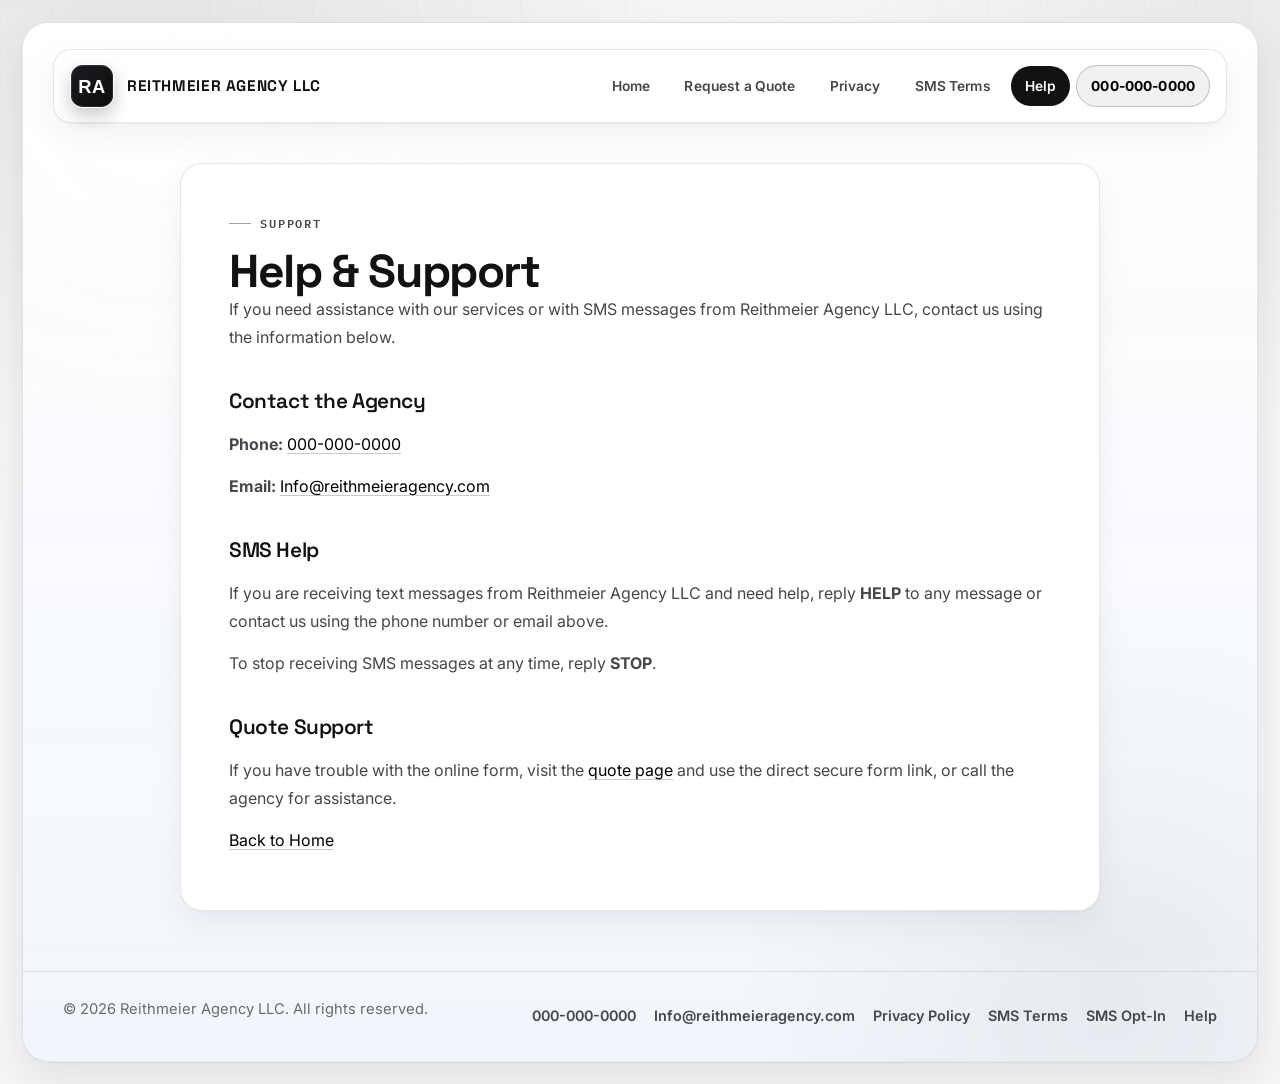
==== help.html @ 0e50ffd1 "Reithmeier Agency LLC site (black & white TCPA/SMS compliance site) Mirrors the Tim Wall agency site" ====
<!DOCTYPE html>
<html lang="en">
<head>
  <meta charset="UTF-8" />
  <meta name="viewport" content="width=device-width, initial-scale=1.0" />
  <title>Help | Reithmeier Agency LLC</title>
  <meta
    name="description"
    content="Help and support information for Reithmeier Agency LLC."
  />
  <link rel="icon" type="image/svg+xml" href="favicon.svg" />
  <link rel="stylesheet" href="styles.css" />
</head>
<body>
  <a class="skip-link" href="#main">Skip to content</a>
  <div class="page-shell">
    <div class="page-frame">
      <header class="site-nav">
        <div class="nav-inner">
          <a class="brand" href="index.html" aria-label="Reithmeier Agency LLC home">
            <span class="brand-mark"><img src="logo.svg" alt="" width="44" height="44" /></span>
            <span class="brand-copy">
              <strong>Reithmeier Agency LLC</strong>
            </span>
          </a>

          <nav class="nav-links" aria-label="Main navigation">
            <a href="index.html">Home</a>
            <a href="quote.html">Request a Quote</a>
            <a href="privacy-policy.html">Privacy</a>
            <a href="sms-terms.html">SMS Terms</a>
            <a class="active" href="help.html">Help</a>
            <a class="nav-phone" href="tel:+10000000000">000-000-0000</a>
          </nav>
        </div>
      </header>

      <main id="main" class="legal-main">
        <section class="legal-card">
          <p class="eyebrow">Support</p>
          <h1>Help &amp; Support</h1>
          <p>
            If you need assistance with our services or with SMS messages from Reithmeier Agency LLC,
            contact us using the information below.
          </p>

          <h2>Contact the Agency</h2>
          <p><strong>Phone:</strong> <a href="tel:+10000000000">000-000-0000</a></p>
          <p><strong>Email:</strong> <a href="mailto:Info@reithmeieragency.com">Info@reithmeieragency.com</a></p>

          <h2>SMS Help</h2>
          <p>
            If you are receiving text messages from Reithmeier Agency LLC and need help, reply <strong>HELP</strong> to any message or contact
            us using the phone number or email above.
          </p>
          <p>To stop receiving SMS messages at any time, reply <strong>STOP</strong>.</p>

          <h2>Quote Support</h2>
          <p>
            If you have trouble with the online form, visit the <a href="quote.html">quote page</a> and use the direct secure form link,
            or call the agency for assistance.
          </p>

          <p class="legal-back-link"><a href="index.html">Back to Home</a></p>
        </section>
      </main>

      <footer class="site-footer">
        <div>
          <p>© <span id="year"></span> Reithmeier Agency LLC. All rights reserved.</p>
        </div>
        <div class="footer-links">
          <a href="tel:+10000000000">000-000-0000</a>
          <a href="mailto:Info@reithmeieragency.com">Info@reithmeieragency.com</a>
          <a href="privacy-policy.html">Privacy Policy</a>
          <a href="sms-terms.html">SMS Terms</a>
          <a href="sms-opt-in.html">SMS Opt-In</a>
          <a href="help.html">Help</a>
        </div>
      </footer>
    </div>
  </div>

  <script>
    document.getElementById("year").textContent = new Date().getFullYear();
  </script>
</body>
</html>
---- styles.css ----
/* Reithmeier Agency — modern insurance aesthetic
   Reference: subtle motion + premium restraint (Coterie / Linear / Stripe / Vercel).
   Single confident accent · editorial display + mono eyebrows · blueprint grid ·
   crisp surfaces · scroll-fade micro-interactions · WCAG-AA focus + reduced-motion. */

@import url('https://fonts.googleapis.com/css2?family=Space+Grotesk:wght@500;600;700&family=Inter:wght@400;500;600;700&family=IBM+Plex+Mono:wght@500;600&display=swap');

:root {
  /* Surfaces — clean, cool near-white instead of frosted pastel */
  --bg: #f6f6f7;
  --surface: #ffffff;
  --surface-2: #f1f1f2;
  --panel: rgba(255, 255, 255, 0.78);

  /* Ink + text (all body text ≥ 4.5:1 on white) */
  --ink: #121214;
  --ink-soft: #46464b;
  --stone: #6a6a70;

  /* Single confident accent (Tailwind blue-700 family) */
  --accent: #111111;
  --accent-ink: #000000;
  --accent-soft: rgba(17, 17, 17, 0.06);
  --accent-line: rgba(17, 17, 17, 0.22);

  /* Dark brand panel */
  --dark-1: #0d0d0f;
  --dark-2: #1c1c20;

  --line: rgba(11, 18, 32, 0.10);
  --line-strong: rgba(11, 18, 32, 0.16);

  /* Lighter, layered shadows (Linear-style soft elevation) */
  --shadow-soft: 0 1px 2px rgba(11, 18, 32, 0.04), 0 12px 32px rgba(11, 18, 32, 0.06);
  --shadow-card: 0 1px 2px rgba(11, 18, 32, 0.05), 0 18px 44px rgba(11, 18, 32, 0.09);
  --shadow-dark: 0 24px 60px rgba(11, 18, 32, 0.28);

  /* Tighter, contemporary radii (no more 34px blobs) */
  --radius-frame: 26px;
  --radius-xl: 22px;
  --radius-lg: 18px;
  --radius-md: 14px;
  --radius-sm: 10px;

  --ease: cubic-bezier(0.22, 1, 0.36, 1);
}

* {
  box-sizing: border-box;
}

html {
  scroll-behavior: smooth;
  -webkit-text-size-adjust: 100%;
}

body {
  margin: 0;
  min-width: 320px;
  color: var(--ink);
  font-family: 'Inter', system-ui, -apple-system, sans-serif;
  font-size: 16px;
  line-height: 1.6;
  -webkit-font-smoothing: antialiased;
  text-rendering: optimizeLegibility;
  background:
    radial-gradient(900px circle at 12% -8%, rgba(17, 17, 17, 0.08), transparent 60%),
    radial-gradient(700px circle at 96% 4%, rgba(17, 17, 17, 0.05), transparent 55%),
    var(--bg);
}

/* Vercel-style blueprint grid — fine, faint, masked toward the edges */
body::before {
  content: '';
  position: fixed;
  inset: 0;
  pointer-events: none;
  z-index: 0;
  opacity: 0.5;
  background-image:
    linear-gradient(rgba(11, 18, 32, 0.035) 1px, transparent 1px),
    linear-gradient(90deg, rgba(11, 18, 32, 0.035) 1px, transparent 1px);
  background-size: 52px 52px;
  -webkit-mask-image: radial-gradient(120% 90% at 50% 0%, #000 35%, transparent 85%);
  mask-image: radial-gradient(120% 90% at 50% 0%, #000 35%, transparent 85%);
}

a {
  color: inherit;
}

/* ---- Accessibility: visible focus + skip link ---- */
:focus-visible {
  outline: 2px solid var(--accent);
  outline-offset: 3px;
  border-radius: 6px;
}

.skip-link {
  position: absolute;
  left: 16px;
  top: -60px;
  z-index: 50;
  padding: 10px 16px;
  border-radius: 999px;
  background: var(--ink);
  color: #fff;
  font: 600 0.9rem 'Inter', sans-serif;
  text-decoration: none;
  transition: top 0.2s var(--ease);
}

.skip-link:focus {
  top: 16px;
}

.page-shell {
  position: relative;
  z-index: 1;
  padding: 22px;
}

.page-frame {
  position: relative;
  max-width: 1320px;
  margin: 0 auto;
  overflow: hidden;
  border: 1px solid var(--line);
  border-radius: var(--radius-frame);
  background:
    linear-gradient(180deg, rgba(255, 255, 255, 0.96), rgba(241, 245, 251, 0.94));
  box-shadow: var(--shadow-card);
}

.page-frame::before {
  content: '';
  position: absolute;
  inset: 0;
  pointer-events: none;
  background:
    radial-gradient(circle at 10% 8%, rgba(255, 255, 255, 0.6), transparent 22%),
    radial-gradient(circle at 88% 92%, rgba(17, 17, 17, 0.05), transparent 26%);
}

.site-nav,
.hero,
.confidence-strip,
.section-shell,
.process-section,
.cta-section,
.quote-main,
.legal-main,
.site-footer {
  position: relative;
  z-index: 1;
}

.site-nav {
  padding: 26px 30px 0;
}

.nav-inner {
  display: flex;
  align-items: center;
  justify-content: space-between;
  gap: 20px;
  padding: 14px 16px;
  border: 1px solid var(--line);
  border-radius: var(--radius-lg);
  background: rgba(255, 255, 255, 0.78);
  backdrop-filter: blur(14px);
  -webkit-backdrop-filter: blur(14px);
  box-shadow: var(--shadow-soft);
}

.brand {
  display: inline-flex;
  align-items: center;
  gap: 13px;
  text-decoration: none;
  min-width: 0;
}

.brand-mark {
  display: inline-flex;
  align-items: center;
  justify-content: center;
  width: 44px;
  height: 44px;
  flex: 0 0 auto;
}

.brand-mark img {
  display: block;
  width: 44px;
  height: 44px;
  border-radius: 13px;
  box-shadow: 0 8px 18px rgba(11, 18, 32, 0.22);
}

.brand-copy {
  display: flex;
  flex-direction: column;
  min-width: 0;
}

.brand-copy strong,
.brand-copy small {
  white-space: nowrap;
}

.brand-copy strong {
  font-family: 'Space Grotesk', sans-serif;
  font-size: 0.96rem;
  font-weight: 700;
  letter-spacing: 0.04em;
  text-transform: uppercase;
}

.brand-copy small {
  margin-top: 2px;
  font-size: 0.74rem;
  color: var(--stone);
  letter-spacing: 0.03em;
}

.nav-links {
  display: flex;
  flex-wrap: wrap;
  align-items: center;
  justify-content: flex-end;
  gap: 6px;
}

.nav-links a {
  padding: 9px 14px;
  border-radius: 999px;
  text-decoration: none;
  font-size: 0.86rem;
  font-weight: 600;
  color: var(--ink-soft);
  letter-spacing: 0.01em;
  transition: color 0.2s var(--ease), background-color 0.2s var(--ease), transform 0.2s var(--ease);
}

.nav-links a:hover {
  color: var(--ink);
  background: var(--surface-2);
}

.nav-links a.active {
  background: var(--ink);
  color: #fff;
}

.nav-links .nav-phone {
  border: 1px solid var(--accent-line);
  background: var(--accent-soft);
  color: var(--accent-ink);
  font-weight: 700;
}

.nav-links .nav-phone:hover {
  background: var(--accent);
  color: #fff;
  border-color: transparent;
  transform: translateY(-1px);
}

.hero,
.section-shell,
.cta-section,
.quote-main,
.legal-main {
  padding-left: 40px;
  padding-right: 40px;
}

.hero {
  padding-top: 46px;
  padding-bottom: 30px;
  display: grid;
  grid-template-columns: minmax(0, 1.12fr) minmax(320px, 0.88fr);
  gap: 30px;
  align-items: stretch;
}

.hero-copy {
  padding: 22px 8px 22px 0;
}

/* ---- Mono eyebrows (Sanity / Coterie pattern) ---- */
.eyebrow,
.card-kicker,
.confidence-label,
.service-index,
.step-number {
  display: inline-flex;
  align-items: center;
  gap: 9px;
  margin: 0 0 18px;
  font-family: 'IBM Plex Mono', monospace;
  font-size: 0.72rem;
  font-weight: 600;
  letter-spacing: 0.16em;
  text-transform: uppercase;
}

.eyebrow::before {
  content: '';
  width: 22px;
  height: 1px;
  background: currentColor;
  opacity: 0.5;
}

.eyebrow {
  color: var(--accent);
}

.eyebrow-dark {
  color: rgba(255, 255, 255, 0.62);
}

/* ---- Editorial display type ---- */
.hero h1,
.interior-hero h1,
.legal-card h1,
.section-heading h2,
.hero-card h2,
.service-card h3,
.process-step h3,
.info-card h2,
.confidence-item h3,
.signature-panel h2 {
  margin: 0;
  font-family: 'Space Grotesk', sans-serif;
  font-weight: 700;
  letter-spacing: -0.03em;
}

.hero h1 {
  max-width: 13ch;
  font-size: clamp(2.9rem, 6vw, 5.2rem);
  line-height: 0.98;
}

.hero-lead,
.body-copy p,
.hero-card p,
.service-card p,
.process-step p,
.cta-copy,
.cta-note,
.legal-card p,
.legal-card li,
.info-card p,
.small-note {
  color: var(--ink-soft);
  line-height: 1.75;
}

.hero-lead {
  max-width: 600px;
  margin: 24px 0 0;
  font-size: 1.08rem;
}

.hero-actions {
  display: flex;
  flex-wrap: wrap;
  gap: 12px;
  margin-top: 30px;
}

.button-primary,
.button-secondary {
  display: inline-flex;
  align-items: center;
  justify-content: center;
  min-width: 180px;
  padding: 14px 24px;
  border-radius: 999px;
  text-decoration: none;
  font-size: 0.93rem;
  font-weight: 600;
  letter-spacing: 0.01em;
  transition: transform 0.22s var(--ease), box-shadow 0.22s var(--ease),
    background-color 0.22s var(--ease), color 0.22s var(--ease), border-color 0.22s var(--ease);
}

.button-primary {
  background: var(--accent);
  color: #fff;
  box-shadow: 0 1px 2px rgba(11, 18, 32, 0.1), 0 12px 26px rgba(17, 17, 17, 0.28);
}

.button-primary:hover {
  background: var(--accent-ink);
  transform: translateY(-2px);
  box-shadow: 0 1px 2px rgba(11, 18, 32, 0.1), 0 16px 32px rgba(17, 17, 17, 0.34);
}

.button-secondary {
  color: var(--ink);
  border: 1px solid var(--line-strong);
  background: var(--surface);
}

.button-secondary:hover {
  border-color: var(--accent-line);
  color: var(--accent-ink);
  transform: translateY(-2px);
  box-shadow: var(--shadow-soft);
}

.card-button:hover {
  transform: translateY(-2px);
}

.hero-points,
.detail-list,
.compact-list,
.legal-list {
  margin: 0;
  padding: 0;
  list-style: none;
}

.hero-points {
  display: flex;
  flex-wrap: wrap;
  gap: 10px;
  margin-top: 30px;
}

.hero-points li {
  padding: 10px 16px;
  border: 1px solid var(--line);
  border-radius: 999px;
  background: var(--surface);
  font-size: 0.88rem;
  font-weight: 500;
  color: var(--ink-soft);
}

.hero-points li::before {
  content: '✓';
  margin-right: 8px;
  color: var(--accent);
  font-weight: 700;
}

/* ---- Cards: crisp surfaces + subtle hover lift ---- */
.hero-card,
.statement-card,
.service-card,
.confidence-item,
.info-card,
.legal-card,
.quote-form-frame,
.signature-panel {
  border: 1px solid var(--line);
  box-shadow: var(--shadow-soft);
}

.confidence-item,
.service-card {
  transition: transform 0.28s var(--ease), box-shadow 0.28s var(--ease), border-color 0.28s var(--ease);
}

.confidence-item:hover,
.service-card:hover {
  transform: translateY(-4px);
  box-shadow: var(--shadow-card);
  border-color: var(--accent-line);
}

.hero-card {
  position: relative;
  overflow: hidden;
  padding: 32px;
  border-radius: var(--radius-xl);
  border-color: transparent;
  background: linear-gradient(155deg, var(--dark-1) 0%, var(--dark-2) 100%);
  color: #fff;
  box-shadow: var(--shadow-dark);
}

.hero-card::before {
  content: '';
  position: absolute;
  width: 280px;
  height: 280px;
  right: -90px;
  top: -80px;
  border-radius: 50%;
  background: radial-gradient(circle, rgba(17, 17, 17, 0.45), transparent 68%);
}

.hero-card h2 {
  position: relative;
  max-width: 14ch;
  font-size: clamp(1.7rem, 2.6vw, 2.4rem);
  line-height: 1.05;
  color: #fff;
}

.hero-card p,
.hero-card li {
  color: rgba(255, 255, 255, 0.74);
}

.card-kicker {
  color: rgba(255, 255, 255, 0.72);
}

.detail-list {
  display: grid;
  gap: 16px;
  margin-top: 28px;
}

.detail-list li {
  padding-bottom: 16px;
  border-bottom: 1px solid rgba(255, 255, 255, 0.12);
  line-height: 1.6;
}

.detail-list li:last-child {
  border-bottom: 0;
  padding-bottom: 0;
}

.detail-list span {
  display: block;
  margin-bottom: 6px;
  color: rgba(255, 255, 255, 0.55);
  font-family: 'IBM Plex Mono', monospace;
  font-size: 0.7rem;
  font-weight: 600;
  letter-spacing: 0.14em;
  text-transform: uppercase;
}

.card-contact {
  margin-top: 26px;
}

.card-contact a {
  color: #fff;
  text-decoration-color: rgba(255, 255, 255, 0.5);
}

.confidence-strip {
  padding: 0 40px 56px;
}

.confidence-grid,
.services-grid,
.process-grid {
  display: grid;
  gap: 16px;
  grid-template-columns: repeat(3, minmax(0, 1fr));
}

.confidence-item {
  padding: 26px;
  border-radius: var(--radius-lg);
  background: var(--surface);
}

.confidence-label,
.service-index {
  color: var(--accent);
}

.confidence-item h3 {
  font-size: 1.18rem;
  font-weight: 600;
  letter-spacing: -0.02em;
  line-height: 1.3;
  color: var(--ink);
}

.section-shell {
  padding-bottom: 56px;
}

.section-shell-tight {
  padding-bottom: 0;
}

.section-heading {
  max-width: 720px;
  margin-bottom: 30px;
}

.section-heading h2,
.signature-panel h2,
.legal-card h1,
.interior-hero h1 {
  font-size: clamp(2.1rem, 3.6vw, 3.4rem);
  line-height: 1.02;
}

.section-heading-tight {
  max-width: 640px;
}

.split-layout {
  display: grid;
  grid-template-columns: minmax(0, 1.12fr) minmax(280px, 0.88fr);
  gap: 22px;
  align-items: start;
}

.body-copy p {
  margin: 0 0 18px;
  font-size: 1.04rem;
}

.statement-card,
.signature-panel {
  padding: 30px;
  border-radius: var(--radius-lg);
  background: var(--surface);
}

.statement-card {
  border-left: 3px solid var(--accent);
}

.statement-card p:last-child {
  margin-bottom: 0;
}

.services-grid {
  margin-top: 8px;
}

.service-card {
  padding: 30px;
  border-radius: var(--radius-lg);
  background: var(--surface);
}

.service-index,
.step-number {
  margin-bottom: 20px;
}

.service-card h3,
.process-step h3 {
  font-size: 1.4rem;
  line-height: 1.1;
  margin-bottom: 14px;
}

.process-section {
  padding: 0 40px 56px;
}

.process-wrap {
  padding: 38px;
  border-radius: var(--radius-xl);
  background: linear-gradient(150deg, var(--dark-1) 0%, var(--dark-2) 100%);
  box-shadow: var(--shadow-dark);
}

.section-heading-on-dark h2,
.process-step h3,
.process-step p,
.process-step .step-number {
  color: #fff;
}

.process-step {
  padding: 26px;
  border-radius: var(--radius-md);
  background: rgba(255, 255, 255, 0.05);
  border: 1px solid rgba(255, 255, 255, 0.1);
}

.process-step .step-number {
  color: rgba(255, 255, 255, 0.72);
}

.process-step p {
  margin-bottom: 0;
  color: rgba(255, 255, 255, 0.72);
}

.signature-panel {
  display: grid;
  grid-template-columns: minmax(0, 1fr) minmax(320px, 0.96fr);
  gap: 30px;
  align-items: start;
  background: var(--surface);
}

.signature-list {
  display: grid;
  gap: 12px;
}

.signature-list p {
  margin: 0;
  padding: 15px 18px 15px 44px;
  position: relative;
  border-radius: var(--radius-sm);
  border: 1px solid var(--line);
  background: var(--surface-2);
  color: var(--ink-soft);
  line-height: 1.6;
}

.signature-list p::before {
  content: '✓';
  position: absolute;
  left: 16px;
  top: 50%;
  transform: translateY(-50%);
  color: var(--accent);
  font-weight: 700;
}

.cta-section {
  padding-bottom: 66px;
}

.cta-panel {
  display: grid;
  grid-template-columns: minmax(0, 1fr) auto;
  gap: 26px;
  align-items: end;
  padding: 40px;
  border-radius: var(--radius-xl);
  border: 1px solid var(--accent-line);
  background:
    radial-gradient(700px circle at 90% 110%, rgba(17, 17, 17, 0.12), transparent 60%),
    var(--surface);
  box-shadow: var(--shadow-card);
}

.cta-copy {
  max-width: 620px;
  margin: 16px 0 0;
}

.cta-actions {
  margin-top: 0;
}

.cta-note {
  grid-column: 1 / -1;
  margin: 0;
  padding-top: 20px;
  border-top: 1px solid var(--line);
  font-size: 0.86rem;
  line-height: 1.7;
}

.quote-main {
  padding-top: 40px;
  padding-bottom: 44px;
}

.interior-hero {
  display: grid;
  grid-template-columns: minmax(0, 1.05fr) minmax(280px, 0.72fr);
  gap: 24px;
  align-items: start;
  margin-bottom: 28px;
}

.interior-copy {
  max-width: 660px;
}

.info-card {
  padding: 30px;
  border-radius: var(--radius-lg);
  background: var(--surface);
}

.info-card h2 {
  font-size: 1.6rem;
  line-height: 1.05;
  margin-bottom: 14px;
}

.info-card p {
  margin: 0 0 10px;
}

.card-button {
  width: 100%;
  margin-top: 14px;
}

.quote-layout {
  display: grid;
  grid-template-columns: minmax(0, 1fr) minmax(280px, 320px);
  gap: 24px;
  align-items: start;
}

.quote-form-frame {
  padding: 16px;
  border-radius: var(--radius-xl);
  background: var(--surface);
}

.quote-form-frame iframe {
  display: block;
  width: 100%;
  min-height: 1180px;
  border: 0;
  border-radius: var(--radius-md);
  background: #fff;
}

.form-placeholder {
  display: flex;
  flex-direction: column;
  justify-content: center;
  min-height: 420px;
  padding: 40px;
  border-radius: var(--radius-md);
  border: 2px dashed var(--line-strong);
  background:
    repeating-linear-gradient(135deg, var(--surface-2), var(--surface-2) 12px, var(--surface) 12px, var(--surface) 24px);
  text-align: center;
}

.form-placeholder p:last-child {
  max-width: 460px;
  margin: 0 auto;
}

.form-placeholder code {
  font-family: 'IBM Plex Mono', monospace;
  font-size: 0.85em;
  padding: 1px 5px;
  border-radius: 4px;
  background: var(--surface-2);
  border: 1px solid var(--line);
}

.compact-list {
  display: grid;
  gap: 10px;
}

.compact-list li {
  padding: 13px 16px 13px 40px;
  position: relative;
  border-radius: var(--radius-sm);
  background: var(--surface-2);
  line-height: 1.55;
  color: var(--ink-soft);
}

.compact-list li::before {
  content: '✓';
  position: absolute;
  left: 15px;
  top: 13px;
  color: var(--accent);
  font-weight: 700;
}

.small-note {
  margin: 18px 0 0;
  font-size: 0.88rem;
}

.quote-card {
  max-width: 100%;
}

.quote-disclaimer-section {
  margin-top: 26px;
}

.quote-disclaimer {
  margin: 0;
  font-size: 0.9rem;
}

.legal-main {
  padding-top: 40px;
  padding-bottom: 60px;
}

.legal-card {
  max-width: 920px;
  margin: 0 auto;
  padding: 42px clamp(24px, 4vw, 48px);
  border-radius: var(--radius-xl);
  background: var(--surface);
}

.legal-card h1 {
  letter-spacing: -0.03em;
}

.legal-card h2 {
  margin: 34px 0 12px;
  font-family: 'Space Grotesk', sans-serif;
  font-size: 1.3rem;
  font-weight: 600;
  letter-spacing: -0.02em;
  color: var(--ink);
}

.legal-card p,
.legal-card li {
  margin: 0 0 14px;
}

.legal-list {
  display: grid;
  gap: 12px;
  margin-top: 6px;
}

.legal-list li {
  margin: 0;
  padding-left: 20px;
  position: relative;
}

.legal-list li::before {
  content: '';
  position: absolute;
  left: 0;
  top: 0.62em;
  width: 7px;
  height: 7px;
  border-radius: 50%;
  background: var(--accent);
}

.legal-back-link {
  margin-top: 30px;
}

/* Links inside content use the accent for affordance + contrast */
.legal-back-link a,
.cta-note a,
.info-card a,
.legal-card a {
  color: var(--accent-ink);
  text-decoration-color: var(--accent-line);
  text-underline-offset: 0.16em;
}

.hero-card a {
  text-decoration-color: rgba(255, 255, 255, 0.5);
  text-underline-offset: 0.16em;
}

.site-footer {
  display: flex;
  flex-wrap: wrap;
  align-items: flex-end;
  justify-content: space-between;
  gap: 18px;
  padding: 26px 40px 34px;
  border-top: 1px solid var(--line);
}

.site-footer p {
  margin: 0 0 6px;
  color: var(--stone);
  font-size: 0.92rem;
  line-height: 1.55;
}

.footer-links {
  display: flex;
  flex-wrap: wrap;
  justify-content: flex-end;
  gap: 10px 18px;
}

.footer-links a {
  color: var(--ink-soft);
  text-decoration: none;
  font-size: 0.9rem;
  font-weight: 600;
  transition: color 0.2s var(--ease);
}

.footer-links a:hover {
  color: var(--accent-ink);
  text-decoration: underline;
  text-underline-offset: 0.16em;
}

/* ---- Motion: entrance + scroll reveal, all opt-out-aware ---- */
@keyframes fade-up {
  from { opacity: 0; transform: translateY(16px); }
  to { opacity: 1; transform: translateY(0); }
}

@keyframes reveal-in {
  from { opacity: 0; transform: translateY(26px); }
  to { opacity: 1; transform: none; }
}

@media (prefers-reduced-motion: no-preference) {
  .site-nav,
  .hero,
  .confidence-strip,
  .section-shell,
  .process-section,
  .cta-section,
  .quote-main,
  .legal-main,
  .site-footer {
    animation: fade-up 0.6s var(--ease) both;
  }

  /* Modern CSS scroll-driven reveal where supported; content stays
     visible by default, so unsupported browsers lose nothing. */
  @supports (animation-timeline: view()) {
    .confidence-item,
    .service-card,
    .process-step,
    .signature-list p,
    .statement-card {
      animation: reveal-in linear both;
      animation-timeline: view();
      animation-range: entry 0% entry 52%;
    }
  }
}

@media (prefers-reduced-motion: reduce) {
  html {
    scroll-behavior: auto;
  }
  * {
    animation-duration: 0.001ms !important;
    animation-iteration-count: 1 !important;
    transition-duration: 0.001ms !important;
  }
}

/* ---- Responsive ---- */
@media (max-width: 1100px) {
  .hero,
  .split-layout,
  .interior-hero,
  .quote-layout,
  .signature-panel,
  .cta-panel {
    grid-template-columns: 1fr;
  }

  .confidence-grid,
  .services-grid,
  .process-grid {
    grid-template-columns: repeat(2, minmax(0, 1fr));
  }

  .cta-actions {
    justify-content: flex-start;
  }
}

@media (max-width: 820px) {
  .page-shell {
    padding: 12px;
  }

  .site-nav,
  .hero,
  .section-shell,
  .cta-section,
  .quote-main,
  .legal-main,
  .confidence-strip,
  .process-section,
  .site-footer {
    padding-left: 18px;
    padding-right: 18px;
  }

  .site-nav {
    padding-top: 18px;
  }

  .nav-inner {
    padding: 14px;
  }

  .brand-copy strong,
  .brand-copy small {
    white-space: normal;
  }

  .hero {
    padding-top: 32px;
  }

  .hero h1 {
    max-width: none;
  }

  .confidence-grid,
  .services-grid,
  .process-grid {
    grid-template-columns: 1fr;
  }

  .process-wrap,
  .cta-panel,
  .statement-card,
  .signature-panel,
  .legal-card,
  .hero-card,
  .service-card,
  .info-card,
  .confidence-item {
    padding: 24px;
  }

  .site-footer {
    padding-bottom: 24px;
  }

  .footer-links {
    justify-content: flex-start;
  }
}

@media (max-width: 560px) {
  .button-primary,
  .button-secondary,
  .card-button {
    width: 100%;
  }

  .hero-actions,
  .cta-actions {
    width: 100%;
  }

  .hero-points li,
  .compact-list li {
    width: 100%;
  }

  .quote-form-frame iframe {
    min-height: 1320px;
  }
}

@media print {
  body {
    background: #fff;
  }

  body::before,
  .site-nav,
  .site-footer,
  .skip-link {
    display: none !important;
  }

  .page-shell {
    padding: 0;
  }

  .page-frame {
    box-shadow: none;
    border: 0;
    border-radius: 0;
    background: #fff;
  }

  .legal-main {
    padding: 0;
  }

  .legal-card {
    box-shadow: none;
    border: 0;
    padding: 0;
    max-width: 100%;
    background: #fff;
  }
}
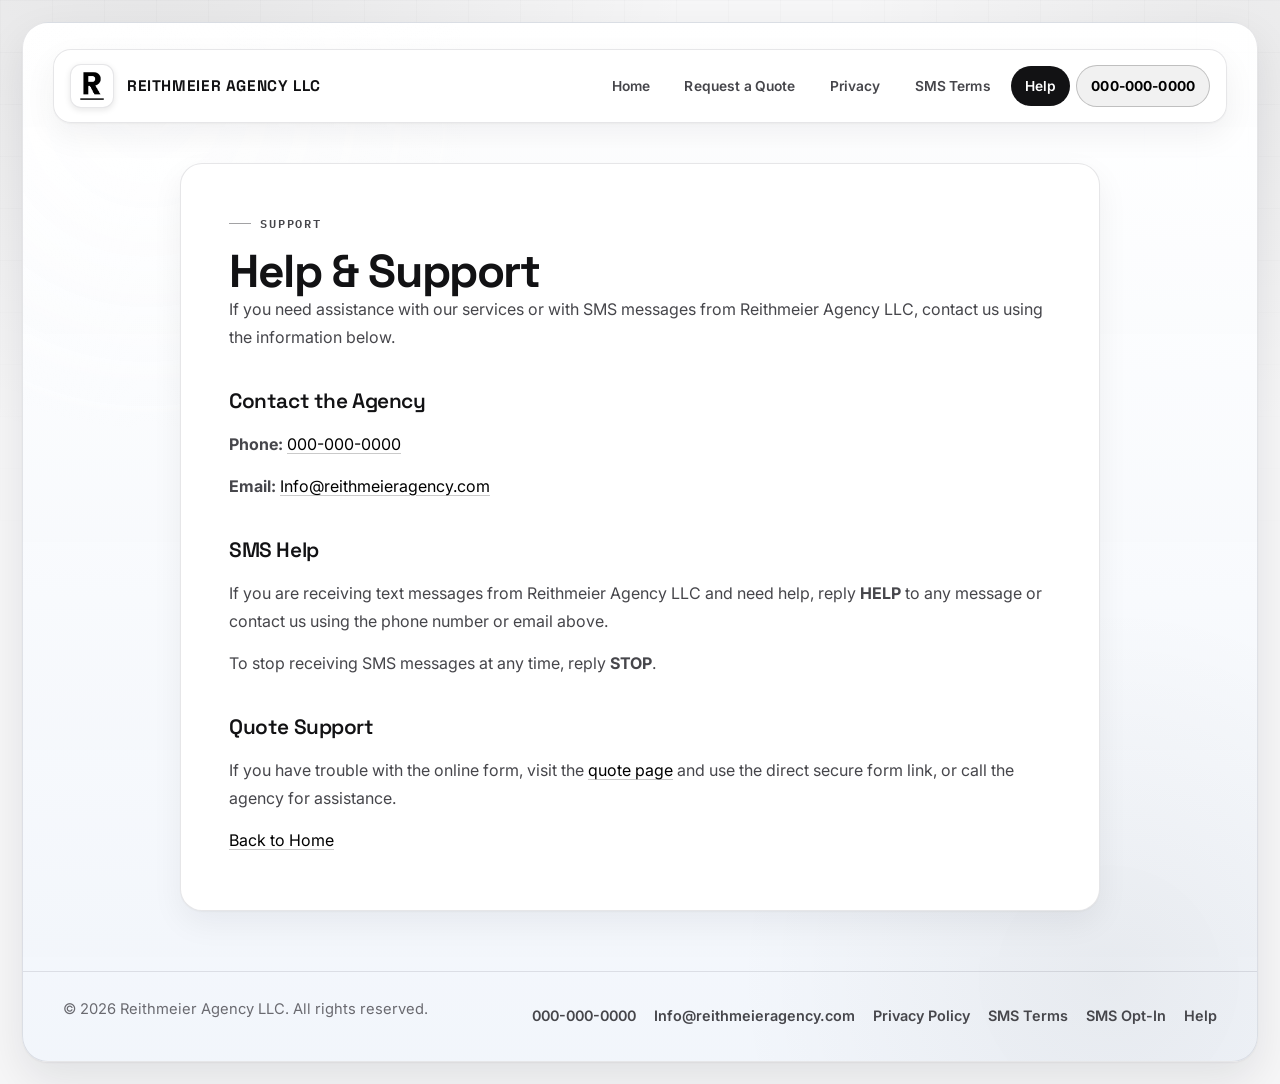
==== commit d11d6c4b: "Add real Reithmeier Agency logo and favicon Replace placeholder RA monograms with the agency's actua" ====
--- a/help.html
+++ b/help.html
@@ -8,7 +8,7 @@
     name="description"
     content="Help and support information for Reithmeier Agency LLC."
   />
-  <link rel="icon" type="image/svg+xml" href="favicon.svg" />
+  <link rel="icon" type="image/png" href="favicon.png" />
   <link rel="stylesheet" href="styles.css" />
 </head>
 <body>
@@ -18,7 +18,7 @@
       <header class="site-nav">
         <div class="nav-inner">
           <a class="brand" href="index.html" aria-label="Reithmeier Agency LLC home">
-            <span class="brand-mark"><img src="logo.svg" alt="" width="44" height="44" /></span>
+            <span class="brand-mark"><img src="logo.png" alt="" width="44" height="44" /></span>
             <span class="brand-copy">
               <strong>Reithmeier Agency LLC</strong>
             </span>
--- a/styles.css
+++ b/styles.css
@@ -194,8 +194,12 @@
   display: block;
   width: 44px;
   height: 44px;
-  border-radius: 13px;
-  box-shadow: 0 8px 18px rgba(11, 18, 32, 0.22);
+  object-fit: contain;
+  padding: 5px;
+  border-radius: 11px;
+  background: #ffffff;
+  border: 1px solid var(--line);
+  box-shadow: 0 2px 6px rgba(17, 17, 17, 0.10);
 }
 
 .brand-copy {
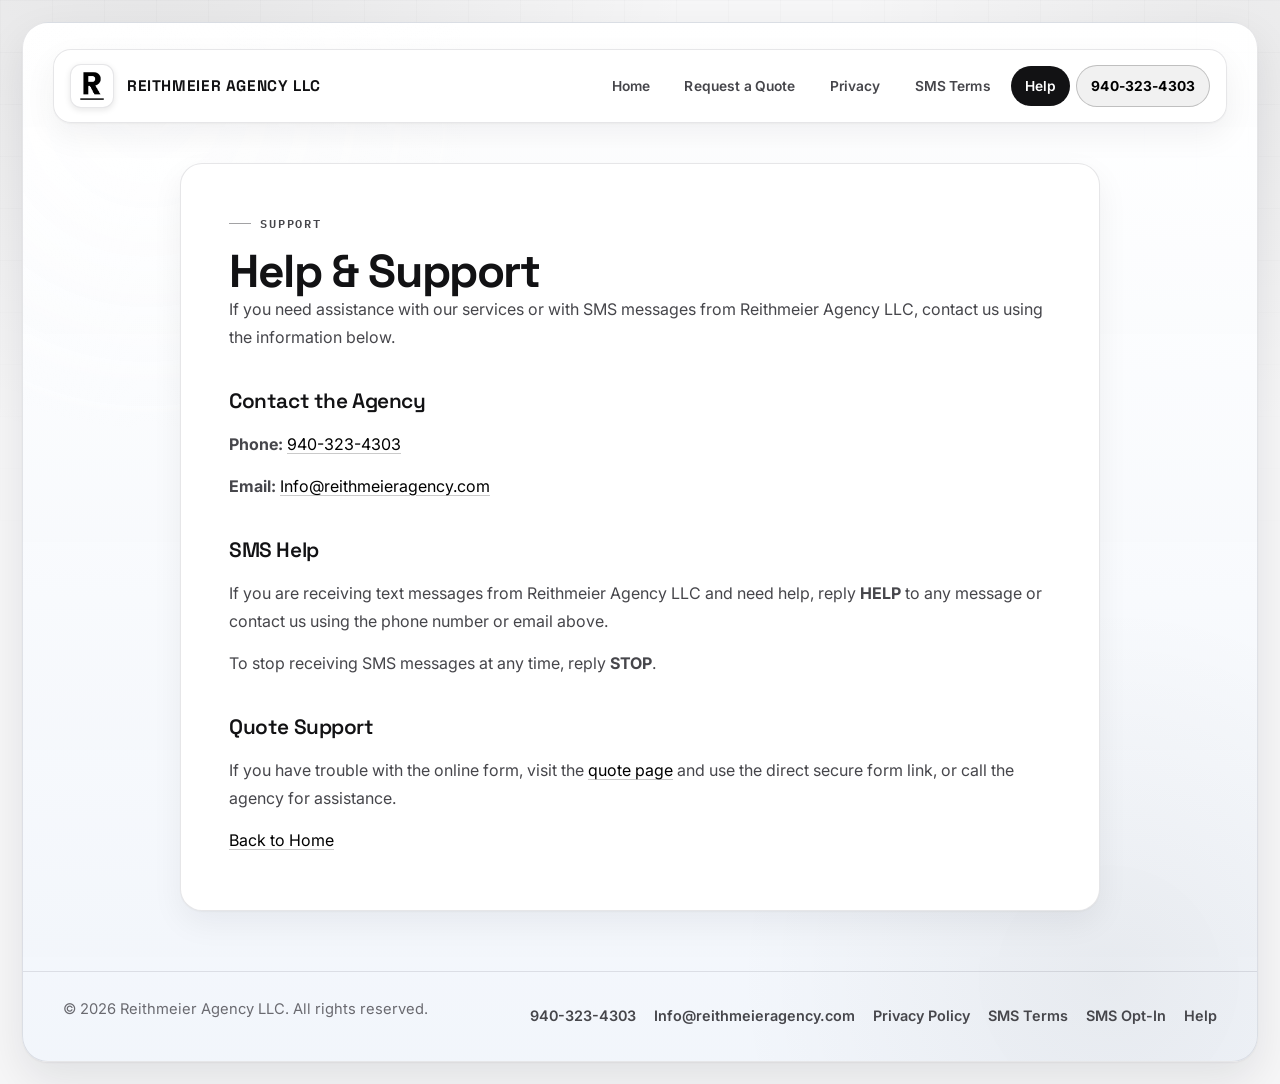
==== commit 4ce32812: "Set agency phone number to 940-323-4303 Co-Authored-By: Claude Opus 4.8 <noreply@anthropic.com>" ====
--- a/help.html
+++ b/help.html
@@ -30,7 +30,7 @@
             <a href="privacy-policy.html">Privacy</a>
             <a href="sms-terms.html">SMS Terms</a>
             <a class="active" href="help.html">Help</a>
-            <a class="nav-phone" href="tel:+10000000000">000-000-0000</a>
+            <a class="nav-phone" href="tel:+19403234303">940-323-4303</a>
           </nav>
         </div>
       </header>
@@ -45,7 +45,7 @@
           </p>
 
           <h2>Contact the Agency</h2>
-          <p><strong>Phone:</strong> <a href="tel:+10000000000">000-000-0000</a></p>
+          <p><strong>Phone:</strong> <a href="tel:+19403234303">940-323-4303</a></p>
           <p><strong>Email:</strong> <a href="mailto:Info@reithmeieragency.com">Info@reithmeieragency.com</a></p>
 
           <h2>SMS Help</h2>
@@ -70,7 +70,7 @@
           <p>© <span id="year"></span> Reithmeier Agency LLC. All rights reserved.</p>
         </div>
         <div class="footer-links">
-          <a href="tel:+10000000000">000-000-0000</a>
+          <a href="tel:+19403234303">940-323-4303</a>
           <a href="mailto:Info@reithmeieragency.com">Info@reithmeieragency.com</a>
           <a href="privacy-policy.html">Privacy Policy</a>
           <a href="sms-terms.html">SMS Terms</a>
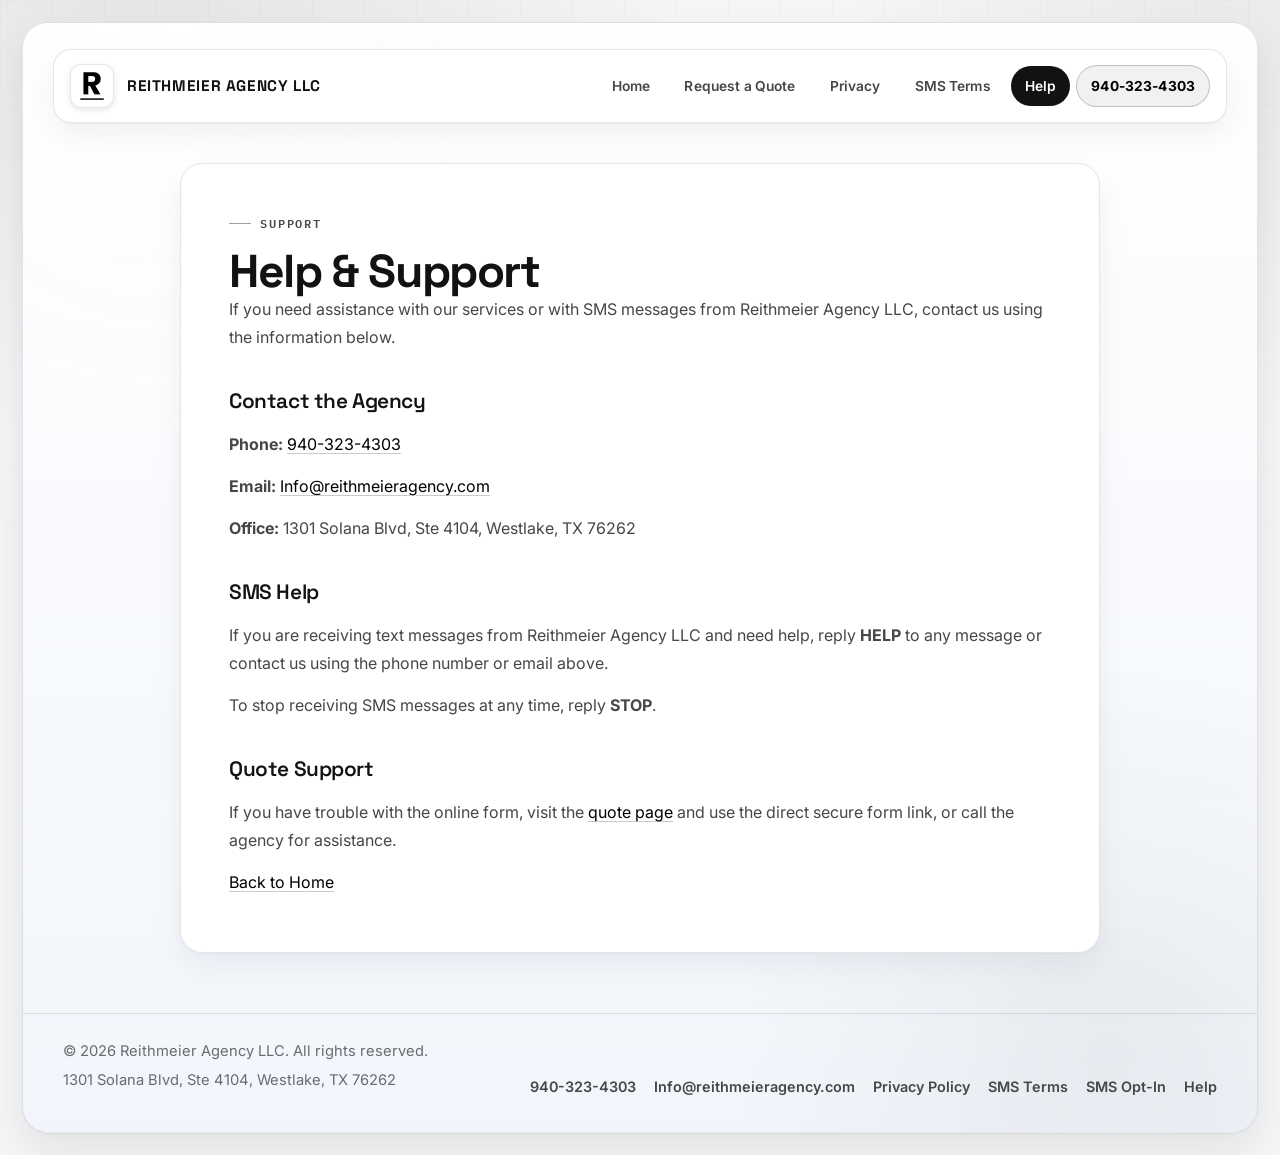
==== commit e69f3fa8: "Embed Referral Carrot quote form and add Westlake office address - quote.html: embed the live quote/" ====
--- a/help.html
+++ b/help.html
@@ -47,6 +47,7 @@
           <h2>Contact the Agency</h2>
           <p><strong>Phone:</strong> <a href="tel:+19403234303">940-323-4303</a></p>
           <p><strong>Email:</strong> <a href="mailto:Info@reithmeieragency.com">Info@reithmeieragency.com</a></p>
+          <p><strong>Office:</strong> 1301 Solana Blvd, Ste 4104, Westlake, TX 76262</p>
 
           <h2>SMS Help</h2>
           <p>
@@ -68,6 +69,7 @@
       <footer class="site-footer">
         <div>
           <p>© <span id="year"></span> Reithmeier Agency LLC. All rights reserved.</p>
+          <p>1301 Solana Blvd, Ste 4104, Westlake, TX 76262</p>
         </div>
         <div class="footer-links">
           <a href="tel:+19403234303">940-323-4303</a>
--- a/styles.css
+++ b/styles.css
@@ -551,6 +551,12 @@
   margin-top: 26px;
 }
 
+.card-address {
+  margin: 8px 0 0;
+  color: rgba(255, 255, 255, 0.72);
+  font-size: 0.9rem;
+}
+
 .card-contact a {
   color: #fff;
   text-decoration-color: rgba(255, 255, 255, 0.5);
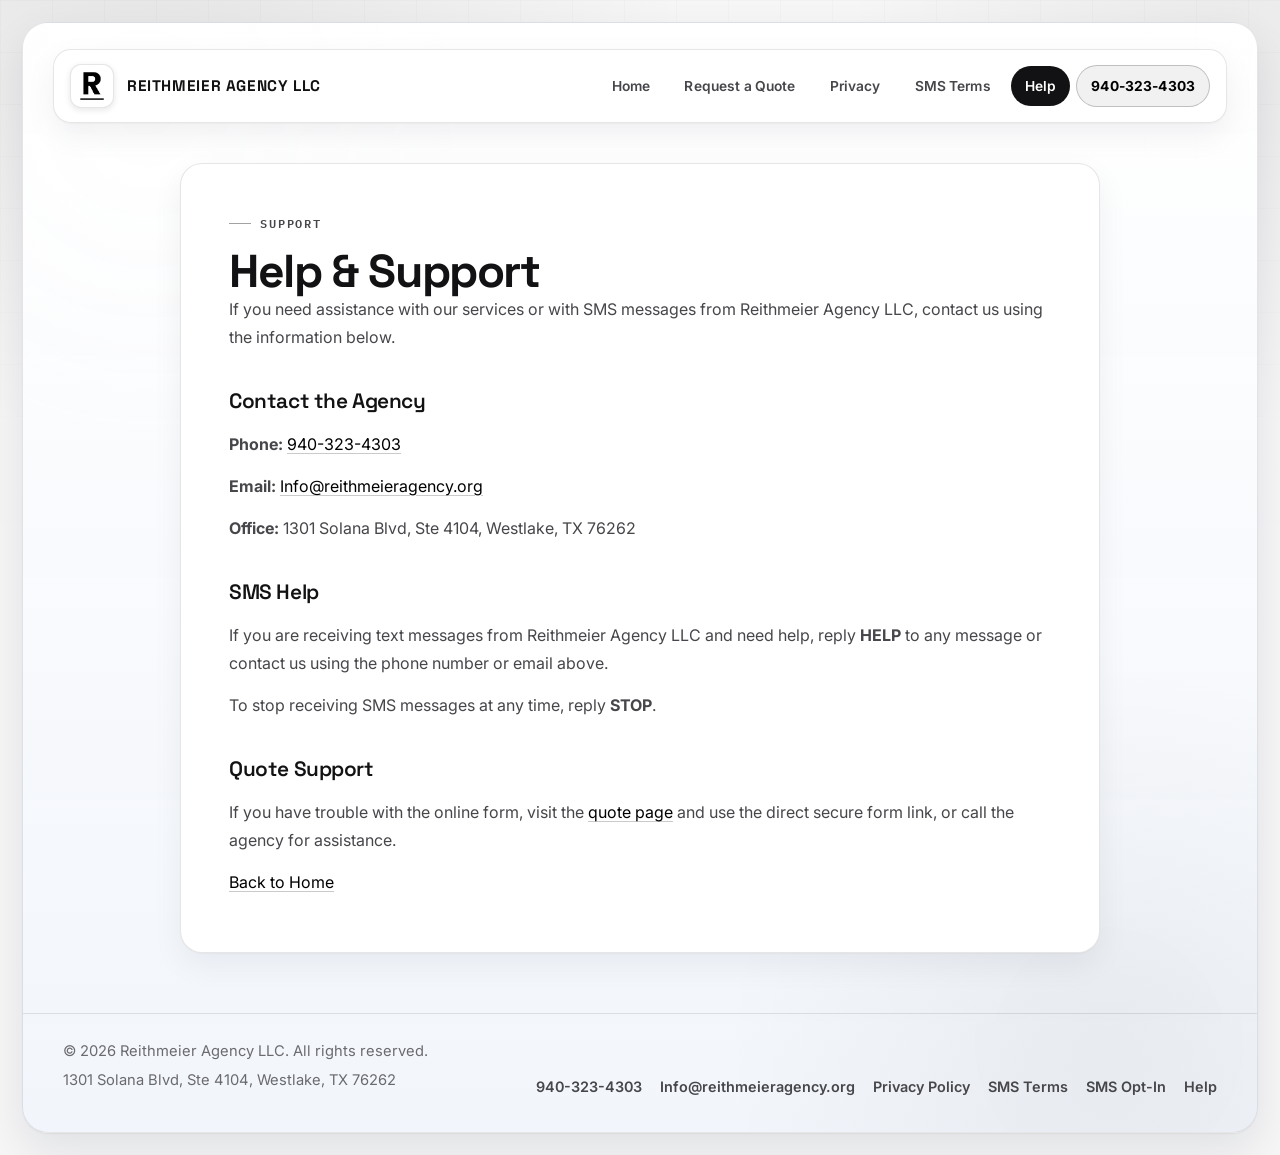
==== commit 678206fb: "Switch contact email to Info@reithmeieragency.org Match the new custom domain. Also refresh README t" ====
--- a/help.html
+++ b/help.html
@@ -46,7 +46,7 @@
 
           <h2>Contact the Agency</h2>
           <p><strong>Phone:</strong> <a href="tel:+19403234303">940-323-4303</a></p>
-          <p><strong>Email:</strong> <a href="mailto:Info@reithmeieragency.com">Info@reithmeieragency.com</a></p>
+          <p><strong>Email:</strong> <a href="mailto:Info@reithmeieragency.org">Info@reithmeieragency.org</a></p>
           <p><strong>Office:</strong> 1301 Solana Blvd, Ste 4104, Westlake, TX 76262</p>
 
           <h2>SMS Help</h2>
@@ -73,7 +73,7 @@
         </div>
         <div class="footer-links">
           <a href="tel:+19403234303">940-323-4303</a>
-          <a href="mailto:Info@reithmeieragency.com">Info@reithmeieragency.com</a>
+          <a href="mailto:Info@reithmeieragency.org">Info@reithmeieragency.org</a>
           <a href="privacy-policy.html">Privacy Policy</a>
           <a href="sms-terms.html">SMS Terms</a>
           <a href="sms-opt-in.html">SMS Opt-In</a>
